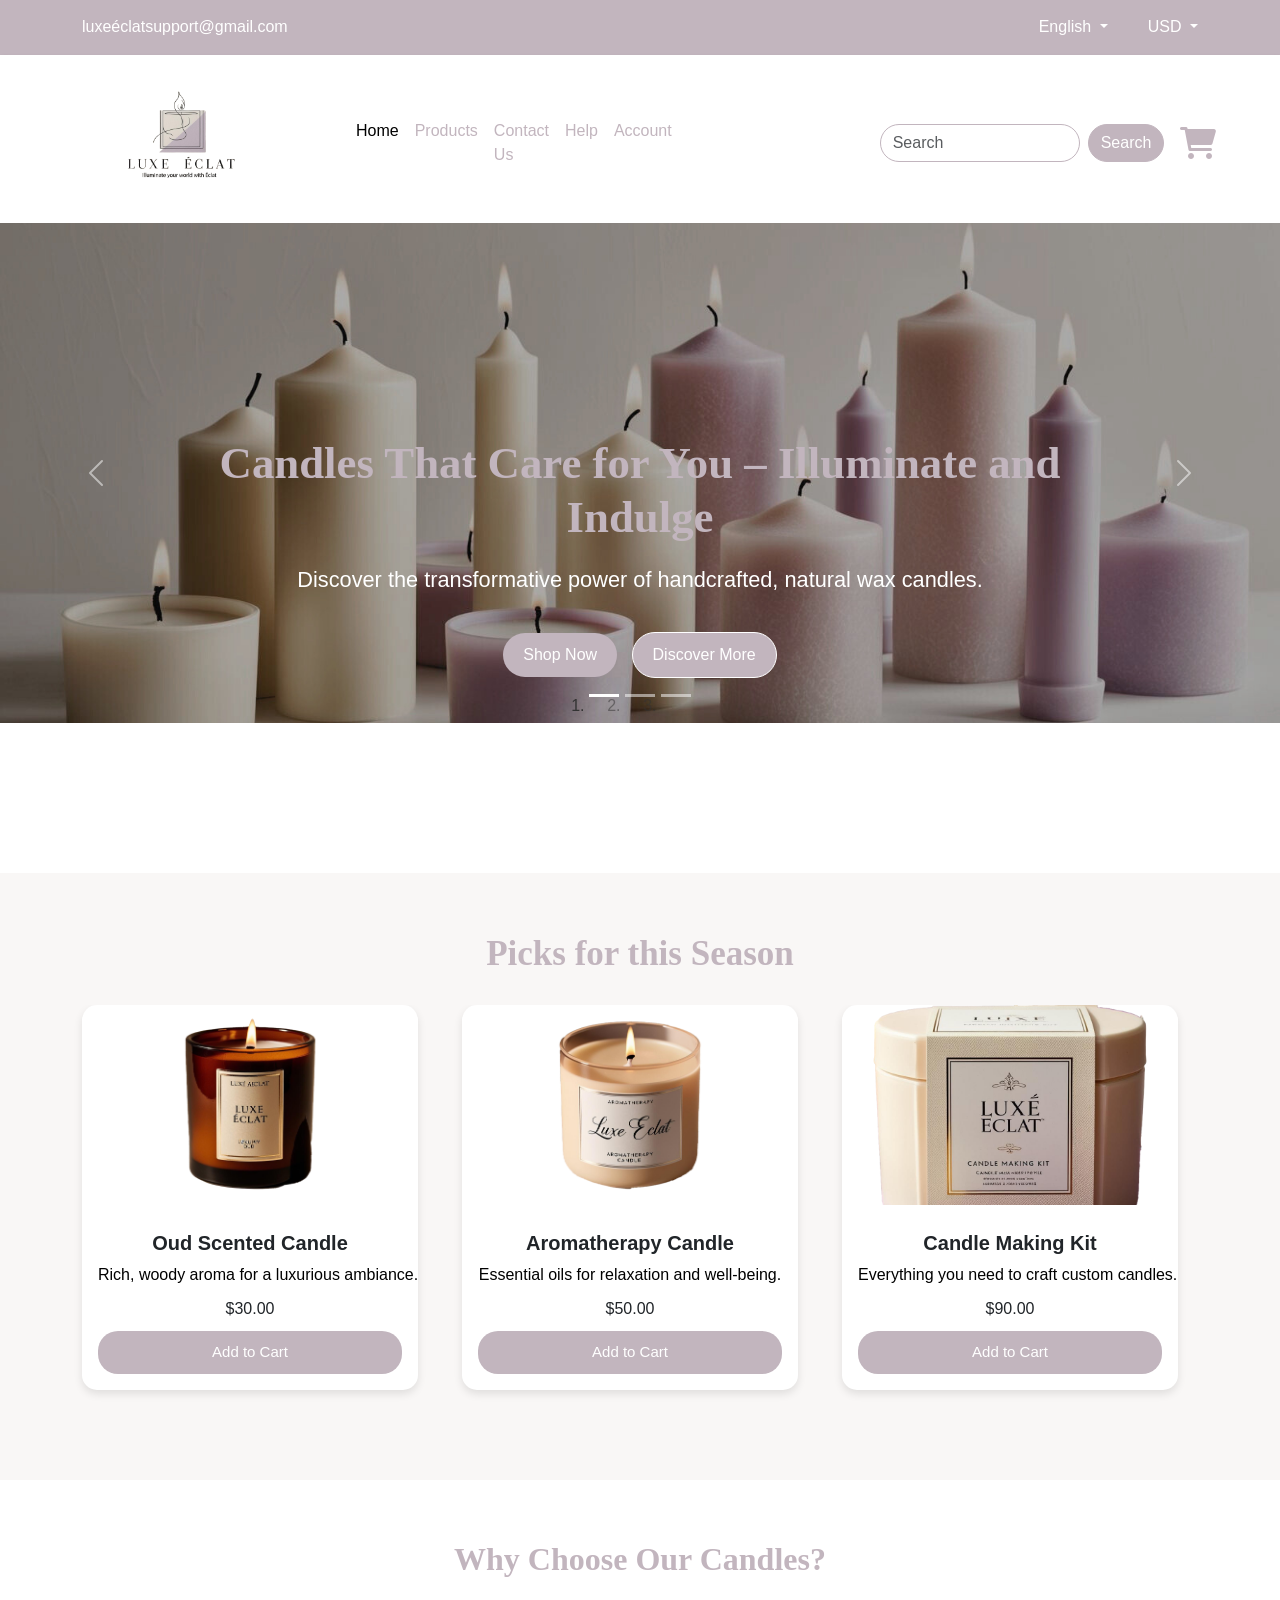
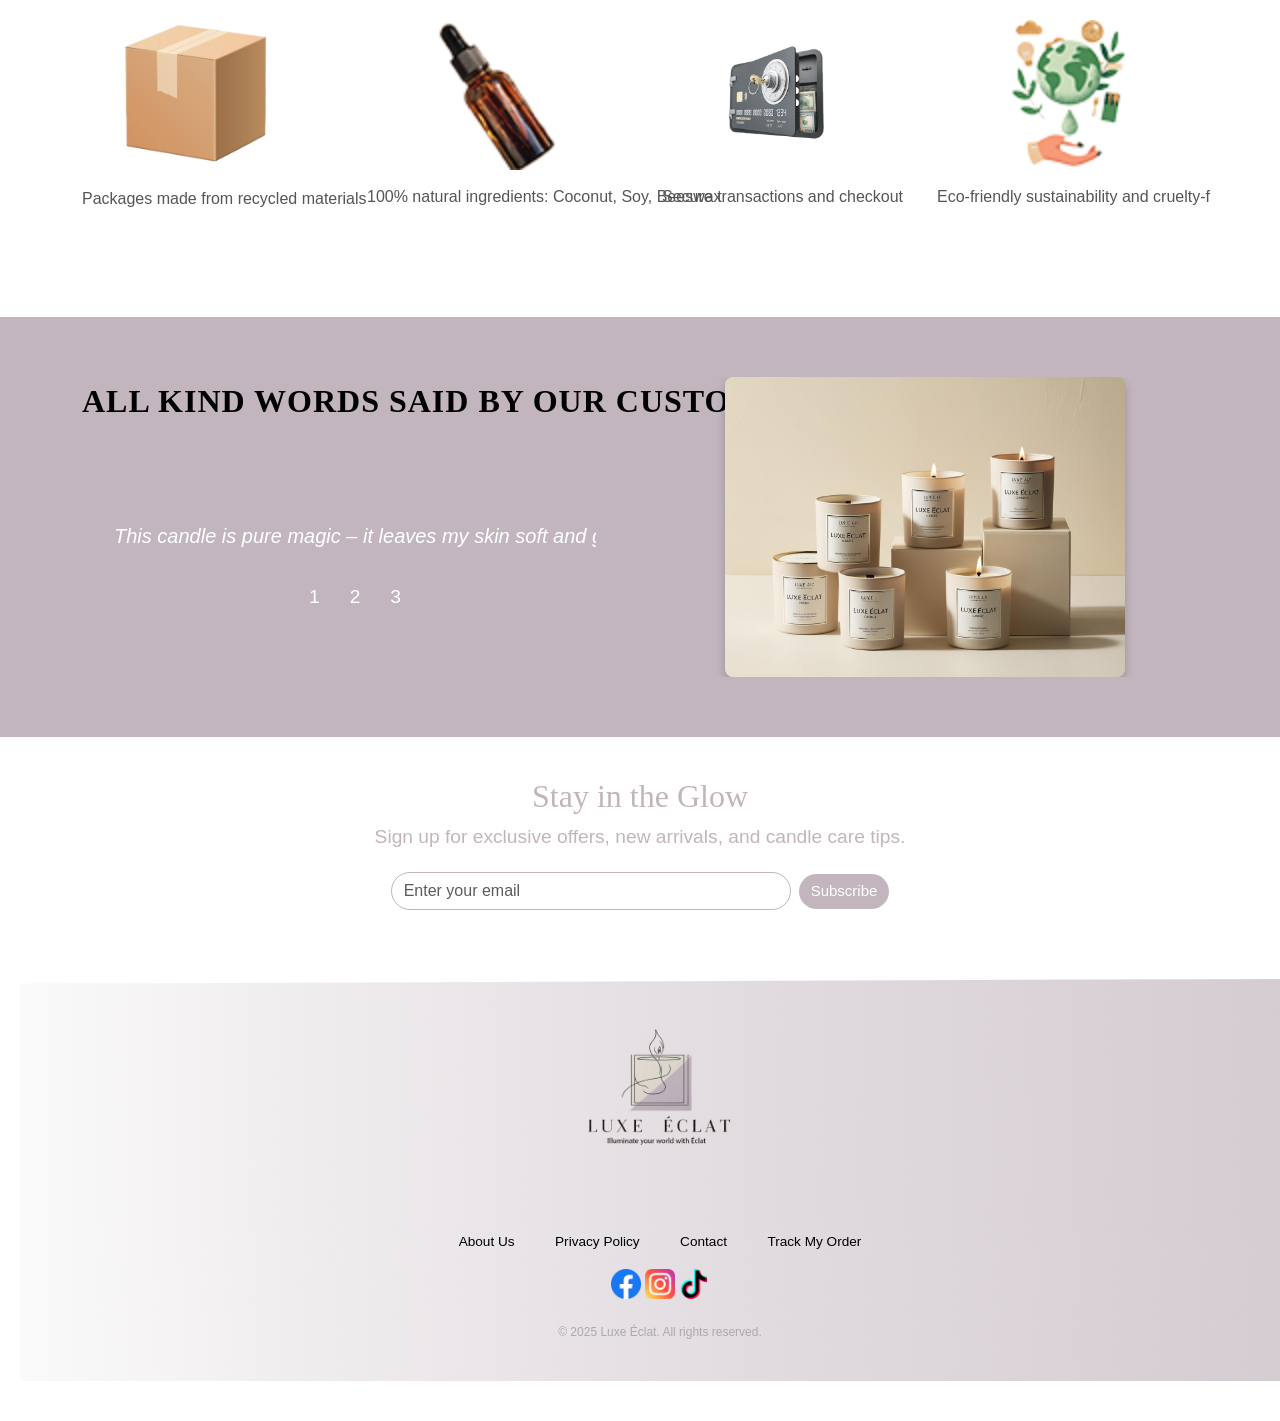
==== code/index.html @ 545f49ca "Initial commit: legacy Luxe Éclat site (HTML/CSS/JS/Bootstrap)" ====
<!DOCTYPE html>
<html lang="en">
<head>
    <meta charset="UTF-8">
    <meta name="viewport" content="width=device-width, initial-scale=1.0">
    <title>Luxe Éclat - Home Page</title>
    
    <!-- Bootstrap CSS -->
    <link href="https://cdn.jsdelivr.net/npm/bootstrap@5.3.0-alpha1/dist/css/bootstrap.min.css" rel="stylesheet">
    
    <!-- Custom CSS -->
    <link href="main.css" rel="stylesheet">
    
    
    <link rel="stylesheet" href="https://cdnjs.cloudflare.com/ajax/libs/font-awesome/6.0.0-beta3/css/all.min.css">

</head>
    
<body>
    <section class="top">
        <div class="container">
            <p class="email">luxeéclatsupport@gmail.com</p>
             <!-- Currency Dropdown -->
        <div class="dropdown d-inline">
            <p class="word dropdown-toggle" id="currencyDropdown" role="button" data-bs-toggle="dropdown" aria-expanded="false">
                USD
            </p>
            <ul class="dropdown-menu" aria-labelledby="currencyDropdown">
                <li><a class="dropdown-item" href="#">USD</a></li>
                <li><a class="dropdown-item" href="#">EUR</a></li>
                <li><a class="dropdown-item" href="#">EGP</a></li>
            </ul>
        </div>
            
                    <!-- Language Dropdown -->
        <div class="dropdown d-inline ms-3">
            <p class="word dropdown-toggle" id="languageDropdown" role="button" data-bs-toggle="dropdown" aria-expanded="false">
                English
            </p>
            <ul class="dropdown-menu" aria-labelledby="languageDropdown">
                <li><a class="dropdown-item" href="#">English</a></li>
                <li><a class="dropdown-item" href="#">Arabic</a></li>
                <li><a class="dropdown-item" href="#">French</a></li>
            </ul>
        </div>
        </div>
    </section>
    
    <!-- Navbar -->
    <nav class="navbar navbar-expand-lg navbar-light">
        <div class="container">
            
   <!--logo-->
            <a class="navbar-brand" href="index.html">
                <img src="../logo%20no%20bg.png">
            </a>
            
            <button class="navbar-toggler" type="button" data-bs-toggle="collapse" data-bs-target="#navbarNav" aria-controls="navbarNav" aria-expanded="false" aria-label="Toggle navigation">
                <span class="navbar-toggler-icon"></span>
            </button>
            
    <!--navigation-->
            <div class="collapse navbar-collapse" id="navbarNav">
                <ul class="navbar-nav ms-auto">
                    <div class="group">
                    <li class="nav-item"><a class="nav-link active" href="index.html">Home</a></li>
                        
                    <li class="nav-item"><a class="nav-link" href="products.html">Products</a></li>
                        
                    <li class="nav-item"><a class="nav-link" href="contactus.html">Contact Us</a></li>
                        
                    <li class="nav-item"><a class="nav-link" href="help.html">Help</a></li>
                        
                    <li class="nav-item"><a class="nav-link" href="account.html">Account</a></li>    
                    
                    </div>
                </ul>
                
                    <!-- Search Bar -->
    <form class="d-flex ms-auto me-3" role="search">
        <input class="form-control me-2" type="search" placeholder="Search" aria-label="Search">
        <button class="btn btn-outline-secondary" type="submit">Search</button>
    </form>
               
                <i class="fas fa-cart-shopping"></i>

            </div> 
        </div>
    </nav>

    <!-- Header Section -->
    <section class="header-section">
         <div id="headerCarousel" class="carousel slide" data-bs-ride="carousel">
            <!-- Carousel Indicators -->
            <ol class="carousel-indicators">
                <li data-bs-target="#headerCarousel" data-bs-slide-to="0" class="active"></li>
                <li data-bs-target="#headerCarousel" data-bs-slide-to="1"></li>
                <li data-bs-target="#headerCarousel" data-bs-slide-to="2"></li>
            </ol>

            <!-- Carousel Items -->
            <div class="carousel-inner">
                <!-- Slide 1 -->
                <div class="carousel-item active">
                    <img src="../header.png" class="d-block w-100" alt="Candle Header Image 1">
                    <div class="carousel-caption d-none d-md-block">
                        <h1>Candles That Care for You – Illuminate and Indulge</h1>
                        <p>Discover the transformative power of handcrafted, natural wax candles.</p>
                        <a href="#" class="btn btn-primary">Shop Now</a>
                        <a href="#" class="btn btn-outline-light">Discover More</a>
                    </div>
                </div>
                
                <!-- Slide 2 -->
                <div class="carousel-item">
                    <img src="../header%202.png" class="d-block w-100" alt="Candle Header Image 2">
                    <div class="carousel-caption d-none d-md-block">
                        <h1>Embrace Serenity – Light Your Path</h1>
                        <p>Transform your space with soothing, natural candles.</p>
                        <a href="#" class="btn btn-primary">Shop Now</a>
                        <a href="#" class="btn btn-outline-light">Discover More</a>
                    </div>
                </div>
                
                <!-- Slide 3 -->
                <div class="carousel-item">
                    <img src="../headerrrrr.jpg" class="d-block w-100" alt="Candle Header Image 3">
                    <div class="carousel-caption d-none d-md-block">
                        <h1>Glow Naturally – Your Light, Your Way</h1>
                        <p>Explore candles crafted with love and care for your well-being.</p>
                        <a href="#" class="btn btn-primary">Shop Now</a>
                        <a href="#" class="btn btn-outline-light">Discover More</a>
                    </div>
                </div>
            </div>

            <!-- Carousel Controls -->
            <button class="carousel-control-prev" type="button" data-bs-target="#headerCarousel" data-bs-slide="prev">
                <span class="carousel-control-prev-icon" aria-hidden="true"></span>
                <span class="visually-hidden">Previous</span>
            </button>
            <button class="carousel-control-next" type="button" data-bs-target="#headerCarousel" data-bs-slide="next">
                <span class="carousel-control-next-icon" aria-hidden="true"></span>
                <span class="visually-hidden">Next</span>
            </button>
        </div>
    </section>

    <!-- Picks for the Season -->
    <section class="picks-section">
        <div class="container">
            <h2>Picks for this Season</h2>
            <div class="row">
                
                <div class="col-md-4">
                    <div class="card">
                        <img src="../OUD%20candle%20no%20bg.png" class="card-img-top" alt="Oud Scented Candle">
                        <div class="card-body">
                            <h5 class="card-title">Oud Scented Candle</h5>
                            <p class="card-text">Rich, woody aroma for a luxurious ambiance.</p>
                            <p>$30.00</p>
                            <button class="btn btn-primary"> Add to Cart</button>
                        </div>
                    </div>
                </div>
                
                <div class="col-md-4">
                    <div class="card">
                        <img src="../Aromatherapy%20candle%20no%20bg.png" class="card-img-top" alt="Aromatherapy Candle">
                        <div class="card-body">
                            <h5 class="card-title">Aromatherapy Candle</h5>
                            <p class="card-text">Essential oils for relaxation and well-being.</p>
                            <p>$50.00</p>
                            <button class="btn btn-primary">Add to Cart</button>
                        </div>
                    </div>
                </div>
                
                <div class="col-md-4">
                    <div class="card">
                        <img src="../Candle%20kit%20no%20bg.png" class="card-img-top" alt="Candle Making Kit">
                        <div class="card-body">
                            <h5 class="card-title">Candle Making Kit</h5>
                            <p class="card-text">Everything you need to craft custom candles.</p>
                            <p>$90.00</p>
                            <button class="btn btn-primary">Add to Cart</button>
                        </div>
                    </div>
                </div>
            </div>
        </div>
    </section>

    <!-- Why Choose Our Candles -->
    <section class="why-choose">
        <div class="container">
            <h2>Why Choose Our Candles?</h2>
            <div class="row">
                <div class="col-md-3 icon-box">
                    <img src="../box%20no%20bg.png" alt="Recycled Packaging">
                    <p>Packages made from recycled materials</p>
                </div>
                <div class="col-md-3 icon-box">
                    <img src="../oil%202.png" alt="Natural Ingredients">
                    <p>100% natural ingredients: Coconut, Soy, Beeswax</p>
                </div>
                <div class="col-md-3 icon-box">
                    <img src="../secure%20payment.png" alt="Secure Payment">
                    <p>Secure transactions and checkout</p>
                </div>
                <div class="col-md-3 icon-box">
                    <img src="../sustainability%202%20no%20bg.png" alt="Eco-Friendly">
                    <p>Eco-friendly sustainability and cruelty-free</p>
                </div>
            </div>
        </div>
    </section>

    <!-- Testimonials -->
   <section class="testimonials">
    <div class="container">
        <div class="row align-items-center">
            <!-- Left Side -->
            <div class="col-md-6 testimonial-content">
                <h2>All kind words said by our customers</h2>
                <blockquote class="blockquote">
                </blockquote>
                <section class="testimonials">
    <div class="container">
        <div id="testimonialCarousel" class="carousel slide" data-bs-ride="carousel">
            <!-- Carousel Items -->
            <div class="carousel-inner">
                
                <!-- Testimonial 1 -->
                <div class="carousel-item active">
                    <div class="row align-items-center">
                        <div class="col-md-6 testimonial-content">
                            <blockquote class="blockquote">
                                <p>This candle is pure magic – it leaves my skin soft and glowing!</p>
                            </blockquote>
                        </div>
                        <div class="col-md-6 testimonial-photo">
                            <div class="photo"></div>
                        </div>
                    </div>
                </div>
                
                <!-- Testimonial 2 -->
                <div class="carousel-item">
                    <div class="row align-items-center">
                        <div class="col-md-6 testimonial-content">
                            <blockquote class="blockquote">
                                <p>The scent is incredible – a must-have for every cozy night!</p>
                            </blockquote>
                        </div>
                        <div class="col-md-6 testimonial-photo">
                            <div class="photo"></div>
                        </div>
                    </div>
                </div>
                
                <!-- Testimonial 3 -->
                <div class="carousel-item">
                    <div class="row align-items-center">
                        <div class="col-md-6 testimonial-content">
                            
                            <blockquote class="blockquote">
                                <p>I love how eco-friendly and beautifully crafted these candles are!</p>
                            </blockquote>
                        </div>
                        <div class="col-md-6 testimonial-photo">
                            <div class="photo"></div>
                        </div>
                    </div>
                </div>
            </div>

            <!-- Carousel Navigation -->
           <div class="testimonial-nav text-center mt-3">
                <button type="button" data-bs-target="#testimonialCarousel" data-bs-slide-to="0" class="carousel-button" aria-current="true" aria-label="Slide 1">1</button>
                <button type="button" data-bs-target="#testimonialCarousel" data-bs-slide-to="1" class="carousel-button" aria-label="Slide 2">2</button>
                <button type="button" data-bs-target="#testimonialCarousel" data-bs-slide-to="2" class="carousel-button" aria-label="Slide 3">3</button>
            </div>

        </div>
    </div>
</section>

            </div>

            <!-- Right Side -->
            <div class="col-md-6">
                <div class="testimonial-photo">
                <img src="../Luxe%20%C3%89clat%20candles%20with%20light%20background.jpg">
                </div>
            </div>
        </div>
    </div>
</section>


    <!-- Footer -->
      <div class="subscribe">    
        <div class="container">
            <i class="glyphicon glyphicon-envelope" style="font-size: 20px; color: white;"></i>
            <h2>Stay in the Glow</h2>
            <p>Sign up for exclusive offers, new arrivals, and candle care tips.</p>
            <form class="d-flex justify-content-center">
                <input type="email" class="form-control w-50" placeholder="Enter your email">
                <button type="submit" class="btn btn-primary ms-2">Subscribe</button>
            </form>
            </div>
            
          <br>
          <br>
          
            <footer class="footer">
              <div class="container text-center">
                <img src="../logo%20no%20bg.png" class="footer-logo">
              <ul class="list-inline mt-3">
                <li class="list-inline-item"><a href="#">About Us</a></li>
                <li class="list-inline-item"><a href="#">Privacy Policy</a></li>
                <li class="list-inline-item"><a href="#">Contact</a></li>
                <li class="list-inline-item"><a href="#">Track My Order</a></li>
            </ul>
                  <i class="icons" style="width: 5px; height: 5px;">
                      <img src="../facebook.png" style="width: 30px; height: 30px;">
                      <img src="../instagram.png" style="width: 30px; height: 30px;">
                      <img src="../tik-tok.png" style="width: 30px; height: 30px;">
                  </i>
                  
                 <p class="mt-4">&copy; 2025 Luxe Éclat. All rights reserved.</p>          
        </div> 
    </footer>
</div>
    

    <!-- Bootstrap JS -->
    <script src="https://cdn.jsdelivr.net/npm/bootstrap@5.3.0-alpha1/dist/js/bootstrap.bundle.min.js"></script>
</body>
</html>
---- code/main.css ----
body {
    font-family: 'Poppins', sans-serif;
    margin: 0;
    padding: 0;
    background-color: white;
    color: #333;
    overflow-x: hidden;
    box-sizing: border-box;
    width: 100%;
    height: 100%
}

* {
    margin: 0;
    padding: 0;
    box-sizing: border-box;
}

body, html {
    margin: 0;
    padding: 0;
}

.top{
    background-color: #c2b5be;
    display: flex; 
}

.email{
    color: white;
    float: left;
    margin-top: 15px;
}

.word{
    color: white;
    float: right;
    margin-left: 40px;
    margin-top: 15px;
}

/* Navbar */
.navbar {
    display: flex;
    background-color: white;
    box-shadow: 0 2px 4px rgba(0, 0, 0, 0.1);
    padding: 0.5rem 1rem;
    justify-content: space-between;
    align-items: center;
    margin: 0; /* Remove any margin */
    margin-bottom: 0;
    padding-bottom: 0;
}

.group {
    display: flex;
    margin-right: 200px;
    margin-left: 50px;
    justify-content: space-between;
}

.navbar-brand img {
    height: 150px;
    max-height: 100%;
}

.nav-link {
    color: #c2b5be;
    font-weight: 500;
    justify-content: center;
    padding: 5px 10px;
}

.nav-link:hover {
    color: #c2b5be;
    text-decoration: underline;
}

.nav-link.active {
    color: #c2b5be;
}

form.d-flex {
    align-items: center;
}

form.d-flex .form-control {
    border-radius: 20px;
    border: 1px solid #c2b5be;
    padding: 6px 12px;
    width: 200px;
    transition: all 0.3s ease-in-out;
}

form.d-flex .form-control:focus {
    border-color: #c2b5be;
    box-shadow: 0px 0px 5px rgba(74, 63, 191, 0.5);
}

form.d-flex .btn {
    border-radius: 20px;
    color: white;
    border-color: #c2b5be;
    background-color: #c2b5be;
    padding: 6px 12px;
}

form.d-flex .btn:hover {
    background-color: white;
    color: #c2b5be;
}

/* Style for the cart icon */
.fas.fa-cart-shopping {
    font-size: 2rem; 
    color: #c2b5be;  
    cursor: pointer; 
    transition: color 0.3s ease; /* Add transition effect on hover */
}

.fas.fa-cart-shopping:hover {
    color: black; 
}

/* Header Section */
.header-section {
    text-align: center;
    padding: 150px 0;
    background-size: cover;
    background-position: center;
    width: 100vw;
    margin-top: 0; 
    padding-top: 0;
}

.carousel-item img {
    display: block;
    width: 100%; 
    height: 500px; 
    object-fit: cover;
    margin: 0;
}

.header-section h1 {
    font-size: 3.5vw;
    margin-bottom: 20px;
    font-weight: 600;
    color: #c2b5be;
    padding-left: 20px;
    padding-right: 20px;
}

.header-section p {
    font-size: 1.7vw;
    margin-bottom: 30px;
    margin-left: 40px;
    margin-right: 40px;
    line-height: 1.5;
    color: white;
    padding-left: 20px;
    padding-right: 20px;
}

.header-section .btn {
    margin: 5px;
    padding: 10px 20px;
    font-size: 1rem;
    border-radius: 30px;
    background-color: #c2b5be;
    padding-left: 20px;
    padding-right: 20px;
}

.btn-primary {
    background-color: #c2b5be;
    border: 1.5px solid #fff;
}

.btn-primary:hover {
    background-color: #c2b5be;
}

.btn-outline-light {
    border: 1.5px solid #fff;
    color: #fff;
}

.btn-outline-light:hover {
    background-color: #fff;
    color: #6c63ff;
}

/* Picks for the Season */
.picks-section {
    padding: 60px 20px;
    text-align: center;
    background-color: #f9f7f6;
}

.picks-section h2 {
    font-size: 35px;
    margin-bottom: 30px;
    font-weight: 600;
    color: #c2b5be;
    font-family: fantasy;
}

.card {
    border: none;
    box-shadow: 0 4px 8px rgba(0, 0, 0, 0.1);
    border-radius: 15px;
    margin-bottom: 30px;
    display: flex;
    flex-direction: column;  
    height: 100%;
    justify-content: space-between;
}

.card img {
    border-top-left-radius: 15px;
    border-top-right-radius: 15px;
    object-fit: cover; 
    height: 200px;
}

.card-body {
    display: flex;
    flex-direction: column;
    justify-content: space-between;
    height: 100%;
}

.card-title {
    font-weight: 600;
    margin-top: 10px;
}

.card-text {
    color: black;
    font-size: 0.9rem;
}

.card p {
    font-size: 1rem;
    margin-bottom: 10px;
}

.card button {
    margin-top: auto; 
}

.card button:hover{
    background-color: white;
    color: #c2b5be;
    border-color: #c2b5be;
}

/* Why Choose Us */
.why-choose {
    background-color: white;
    padding: 60px 20px;
    text-align: center;
}

.why-choose h2 {
    font-size: 2rem;
    margin-bottom: 40px;
    font-weight: 600;
    color: #c2b5be;
    font-family: fantasy;
}

.icon-box {
    margin-bottom: 30px;
    align-items: center;
}

.icon-box img {
    width: 200px;
    margin-bottom: 15px;
}

.icon-box p {
    font-size: 1rem;
    color: #555;
    font-weight: 500;
}

.testimonials {
    padding: 60px 20px;
    background-color: #c2b5be; 
    text-align: center;
}

.testimonial-content {
    text-align: left;
    color: #ffffff; 
}

.testimonials h2 {
    font-size: 2rem; 
    font-weight: bold;
    margin-bottom: 20px;
    font-family: fantasy;
    text-transform: uppercase;
    letter-spacing: 1px;
    color: black;
}

blockquote {
    font-size: 1.2rem;
    font-style: italic;
    color: white;
    max-width: 400px;
    margin: 20px auto;
    position: relative;
}

.testimonial-nav button {
    background: none;
    border: none;
    font-size: 1.2rem;
    color: white;
    margin: 0 10px;
    cursor: pointer;
    transition: color 0.3s ease-in-out;
}

.testimonial-nav .active {
    font-weight: bold;
    color: black;
    background-color: white; 
    border-radius: 50%; 
    padding: 5px;
}

.testimonial-nav button:hover {
    color: black;
}


.testimonial-nav {
    margin-top: 20px;
    display: flex;
    justify-content: center;
    gap: 10px;
}

.testimonial-nav span {
    font-size: 1rem;
    color: white;
    cursor: pointer;
    padding: 5px 10px;
    border: 1px solid transparent;
    border-radius: 50%;
    transition: all 0.3s ease-in-out;
}

.testimonial-nav span.active,
.testimonial-nav span:hover {
    background-color: white;
    color: #c2b5be;
    border-color: #c2b5be;
}

/* Photo Styling */
.testimonial-photo img {
    width: 100%; 
    max-width: 400px; 
    margin: 0 auto; 
    display: block; 
    border-radius: 8px; 
    box-shadow: 0 4px 10px rgba(0, 0, 0, 0.2); 
}

.subscribe {
    background-color: white;
    background-size: cover;
    color: #c2b5be;
    padding: 40px 20px;
    text-align: center;
}

.subscribe h2{
        font-family: fantasy;
}

.subscribe p {
    font-size: 1.2rem;
    margin-bottom: 20px;
    font-weight: 500;
}

.subscribe form {
    margin-bottom: 20px;
}

.subscribe input {
    padding: 10px;
    border-radius: 20px;
    border: 1px solid #ccc;
    width: 70%;
    max-width: 400px;
}

.subscribe button {
    padding: 10px 20px;
    border-radius: 20px;
    background-color: white;
    color: #c2b5be;
    border: none;
}

/*Products*/
h1{
    font-family: fantasy;
    color: #c2b5be;
}

.card {
    border: none;
    box-shadow: 0 4px 8px rgba(0, 0, 0, 0.1);
    border-radius: 15px;
    margin-bottom: 30px;
    display: flex;
    flex-direction: column;  
    height: 100%;
    justify-content: space-between;
}

.card img {
    border-top-left-radius: 15px;
    border-top-right-radius: 15px;
    object-fit: cover; 
    height: 200px;
}

.card-body {
    display: flex;
    flex-direction: column;
    justify-content: space-between;
    height: 100%;
}

.card-title {
    font-weight: 600;
    margin-top: 10px;
}

.card-text {
    color: black;
    font-size: 0.9rem;
}

.card p {
    font-size: 1rem;
    margin-bottom: 10px;
}

.card button {
    margin-top: auto; 
}

.card button{
    color: white;
    background-color: #c2b5be; 
}
.card button:hover {
    background-color: white;
    color: #c2b5be;
    border-color: #c2b5be;
}

.row {
    display: flex;
    justify-content: center; 
    align-items: center;     
    overflow-x: auto;
    white-space: nowrap;
}

.col-4 {
    flex: 0 0 auto;
    width: 400px;
    margin: 10px; 
}

/* Styling for Pagination */
.pagination .page-item.active .page-link {
    background-color: #c2b5be;
    border-color: #c2b5be;
    color: white;
}

.pagination .page-item .page-link {
    color: #c2b5be;
    border-color: #c2b5be;
}

.pagination .page-item.disabled .page-link {
    color: #ccc;
    border-color: #ccc;
}

.pagination .page-link {
    cursor: pointer;
}

.pagination .page-link:hover {
    background-color: #e0c7d4;
}

/* To hide product sections initially except the first one */
#page2, #page3 {
    display: none;
}

/* Style for the individual product cards */
.card {
    margin-right: 20px; 
}

/* Contact Us Section */
.contact-us {
    background-color: white; 
    color: #333; 
}

.contact-us li{ 
    margin-bottom: 30px;
}

.contact-us h1,
.contact-us h3 {
    color: #c2b5be; 
    font-family: fantasy;
}

.contact-us p {
    font-size: 1rem;
    color: black;
}

.contact-us .form-control {
    border-radius: 0; 
    box-shadow: none; 
    border-color: #ced4da; 
}

.contact-us .btn-primary {
    border-radius: 20px; 
    background-color: #c2b5be; 
    color: white; 
    border: none; 
}

.contact-us .btn-primary:hover {
    background-color: white; 
    border: 1px solid #c2b5be; 
    color: #c2b5be; 
}


/*help*/
/* Change the color of the question box when clicked */
.accordion-button:focus {
    background-color: #e2d9d9;  
    border-color: #c2b5be;      
}

.accordion-button:not(.collapsed) {
    background-color: #e2d9d9;  
    color: #000;                
}

.accordion-button {
    font-weight: bold;
    color: #000; 
}

h1 {
    color: #c2b5be;
        font-family: fantasy;

}

.section {
    margin-bottom: 30px;
}

h3 {
    color: #c2b5be;
        font-family: fantasy;

}

ul {
    list-style-type: none;
    padding-left: 0;
}

ul li {
    margin: 10px 0;
}

.accordion-item {
    margin-bottom: 15px;
}


.live-chat .btn-primary{
    border-radius: 20px !important;
    background-color: #c2b5be !important;
    color: white !important;
    border: none !important;
    font-size: 15px !important; 
    padding: 12px 30px !important; 
    box-shadow: 0px 4px 8px rgba(0, 0, 0, 0.2) !important; 
    transition: transform 0.2s ease-in-out !important; 
}

.live-chat .btn-primary:hover {
    background-color: white !important; 
    transform: scale(1.05) !important;
    color: #c2b5be !important;
}

/*account*/
.text-bg-light {
    background-color: white !important;
}

h2 {
    color: #c2b5be;
    font-family: fantasy;
}

a{
    color: #c2b5be;
}

.btn-primary {
    border-radius: 20px; 
    background-color: #c2b5be; 
    color: white; 
    border: none; 
    padding: 10px 20px; 
    font-size: 15px; 
}

.btn-primary:hover {
    background-color: white;
    color: #c2b5be; 
    transform: scale(1.05); 
}

/*footer*/
.footer {
    background-image: url(../gradient.png);
    background-color: white;
    padding: 20px 10px;
    text-align: center;
    width: 100vw; 
    position: relative;
    left: 0;
    margin: 0; 
}

.footer-logo {
    height: 200px;
    justify-content: center;
    margin-bottom: 15px;
}

.footer .list-inline-item {
    margin: 0 10px;
}

.footer a {
    color: black;
    text-decoration: none;
    margin: 0 8px;
    font-size: 0.85rem;
}

.footer a:hover {
    color: #c2b5be;
    text-decoration: underline #c2b5be;
}

.footer p {
    font-size: 0.75rem;
    margin-top: 10px;
    color: #aaa;
}
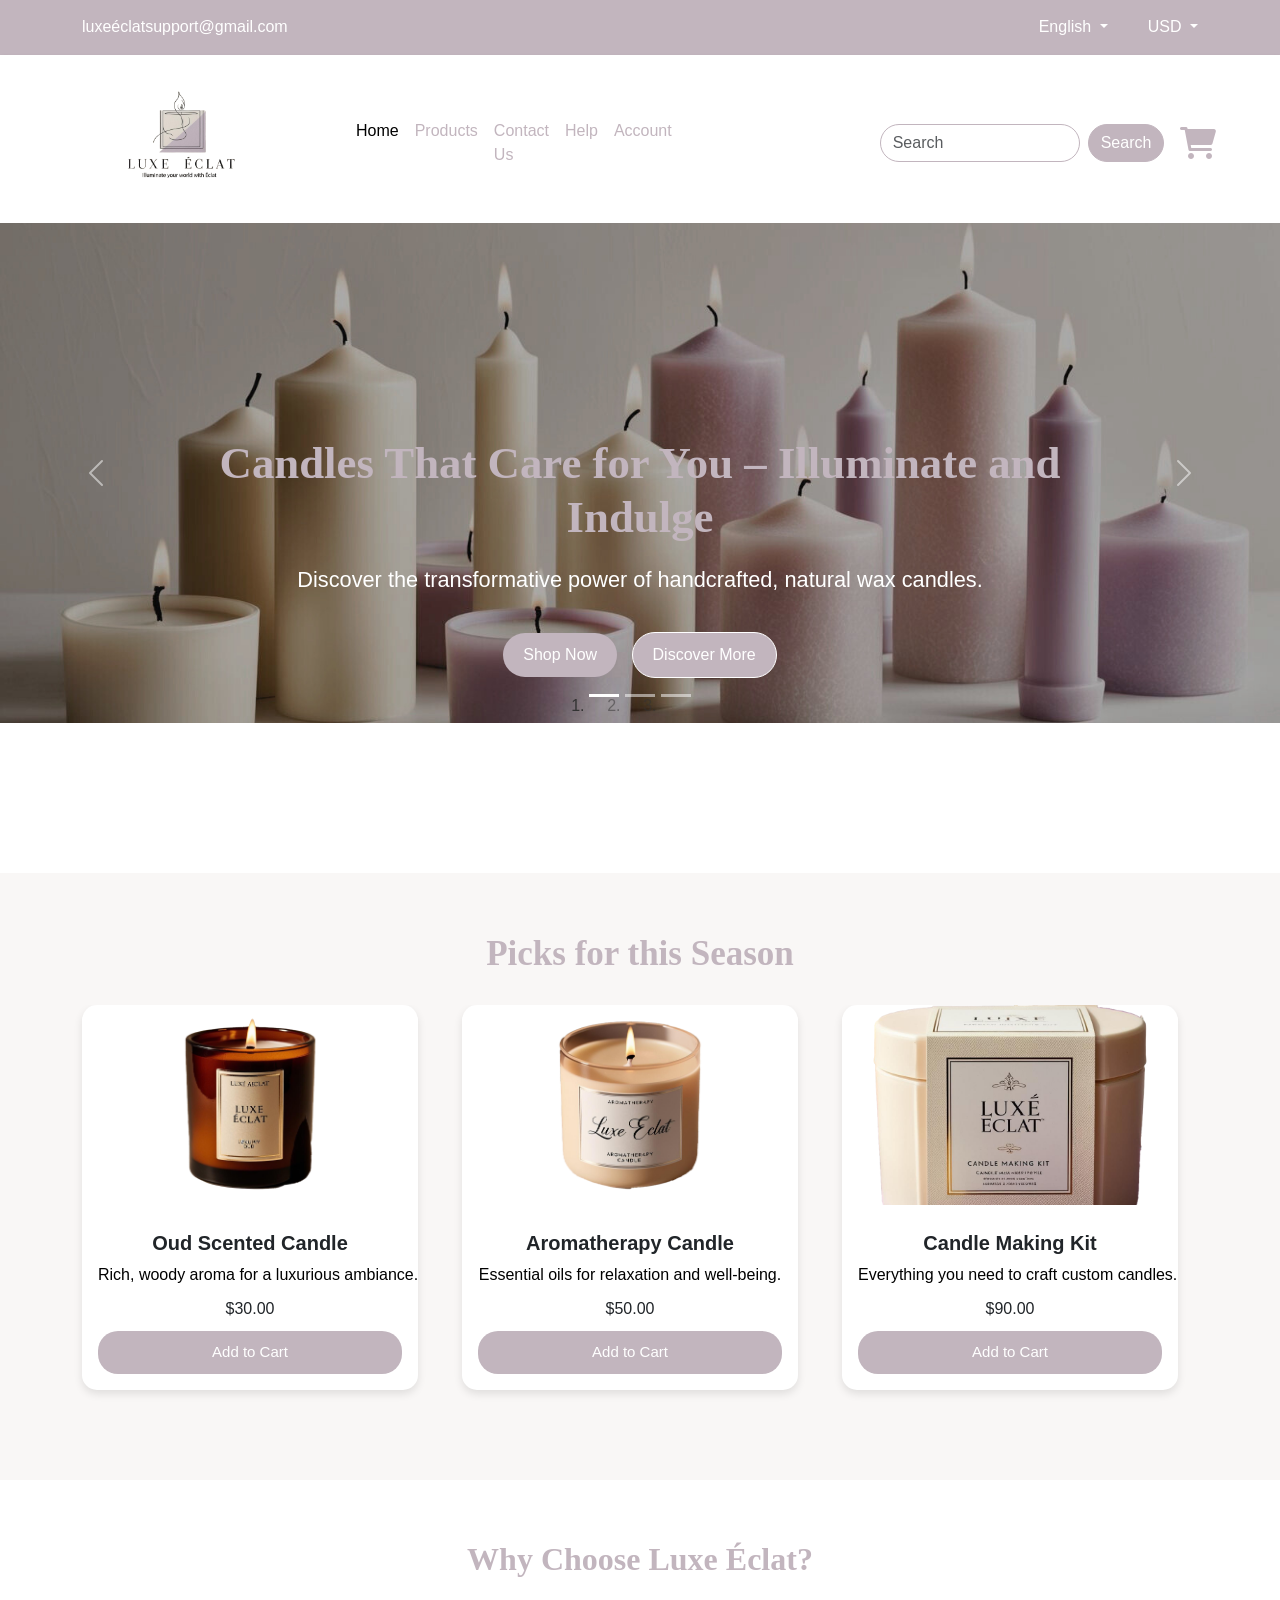
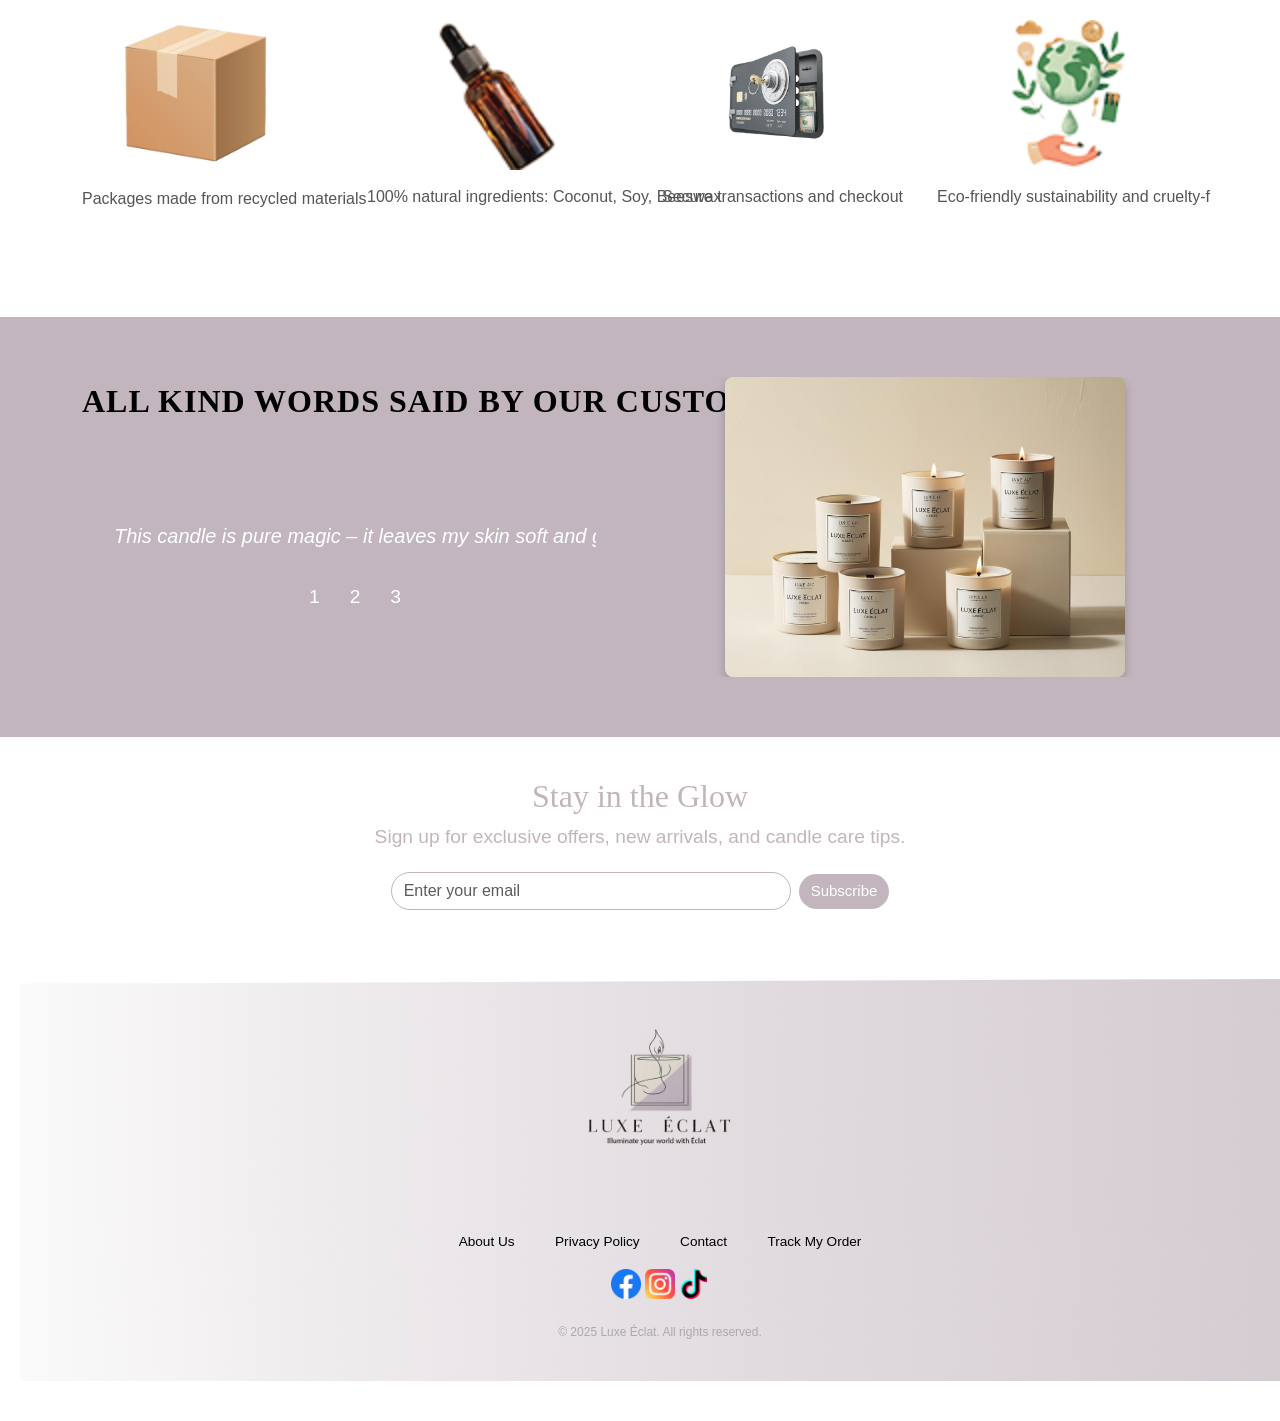
==== commit 228ac553: "Update index.html" ====
--- a/code/index.html
+++ b/code/index.html
@@ -1,96 +1,100 @@
 <!DOCTYPE html>
 <html lang="en">
+
 <head>
     <meta charset="UTF-8">
     <meta name="viewport" content="width=device-width, initial-scale=1.0">
     <title>Luxe Éclat - Home Page</title>
-    
+
     <!-- Bootstrap CSS -->
     <link href="https://cdn.jsdelivr.net/npm/bootstrap@5.3.0-alpha1/dist/css/bootstrap.min.css" rel="stylesheet">
-    
+
     <!-- Custom CSS -->
     <link href="main.css" rel="stylesheet">
-    
-    
+
+
     <link rel="stylesheet" href="https://cdnjs.cloudflare.com/ajax/libs/font-awesome/6.0.0-beta3/css/all.min.css">
 
 </head>
-    
+
 <body>
     <section class="top">
         <div class="container">
             <p class="email">luxeéclatsupport@gmail.com</p>
-             <!-- Currency Dropdown -->
-        <div class="dropdown d-inline">
-            <p class="word dropdown-toggle" id="currencyDropdown" role="button" data-bs-toggle="dropdown" aria-expanded="false">
-                USD
-            </p>
-            <ul class="dropdown-menu" aria-labelledby="currencyDropdown">
-                <li><a class="dropdown-item" href="#">USD</a></li>
-                <li><a class="dropdown-item" href="#">EUR</a></li>
-                <li><a class="dropdown-item" href="#">EGP</a></li>
-            </ul>
-        </div>
-            
-                    <!-- Language Dropdown -->
-        <div class="dropdown d-inline ms-3">
-            <p class="word dropdown-toggle" id="languageDropdown" role="button" data-bs-toggle="dropdown" aria-expanded="false">
-                English
-            </p>
-            <ul class="dropdown-menu" aria-labelledby="languageDropdown">
-                <li><a class="dropdown-item" href="#">English</a></li>
-                <li><a class="dropdown-item" href="#">Arabic</a></li>
-                <li><a class="dropdown-item" href="#">French</a></li>
-            </ul>
-        </div>
-        </div>
-    </section>
-    
+            <!-- Currency Dropdown -->
+            <div class="dropdown d-inline">
+                <p class="word dropdown-toggle" id="currencyDropdown" role="button" data-bs-toggle="dropdown"
+                    aria-expanded="false">
+                    USD
+                </p>
+                <ul class="dropdown-menu" aria-labelledby="currencyDropdown">
+                    <li><a class="dropdown-item" href="#">USD</a></li>
+                    <li><a class="dropdown-item" href="#">EUR</a></li>
+                    <li><a class="dropdown-item" href="#">EGP</a></li>
+                </ul>
+            </div>
+
+            <!-- Language Dropdown -->
+            <div class="dropdown d-inline ms-3">
+                <p class="word dropdown-toggle" id="languageDropdown" role="button" data-bs-toggle="dropdown"
+                    aria-expanded="false">
+                    English
+                </p>
+                <ul class="dropdown-menu" aria-labelledby="languageDropdown">
+                    <li><a class="dropdown-item" href="#">English</a></li>
+                    <li><a class="dropdown-item" href="#">Arabic</a></li>
+                    <li><a class="dropdown-item" href="#">French</a></li>
+                </ul>
+            </div>
+        </div>
+    </section>
+
     <!-- Navbar -->
     <nav class="navbar navbar-expand-lg navbar-light">
         <div class="container">
-            
-   <!--logo-->
+
+            <!--logo-->
             <a class="navbar-brand" href="index.html">
                 <img src="../logo%20no%20bg.png">
             </a>
-            
-            <button class="navbar-toggler" type="button" data-bs-toggle="collapse" data-bs-target="#navbarNav" aria-controls="navbarNav" aria-expanded="false" aria-label="Toggle navigation">
+
+            <button class="navbar-toggler" type="button" data-bs-toggle="collapse" data-bs-target="#navbarNav"
+                aria-controls="navbarNav" aria-expanded="false" aria-label="Toggle navigation">
                 <span class="navbar-toggler-icon"></span>
             </button>
-            
-    <!--navigation-->
+
+            <!--navigation-->
             <div class="collapse navbar-collapse" id="navbarNav">
                 <ul class="navbar-nav ms-auto">
                     <div class="group">
-                    <li class="nav-item"><a class="nav-link active" href="index.html">Home</a></li>
-                        
-                    <li class="nav-item"><a class="nav-link" href="products.html">Products</a></li>
-                        
-                    <li class="nav-item"><a class="nav-link" href="contactus.html">Contact Us</a></li>
-                        
-                    <li class="nav-item"><a class="nav-link" href="help.html">Help</a></li>
-                        
-                    <li class="nav-item"><a class="nav-link" href="account.html">Account</a></li>    
-                    
+                        <li class="nav-item"><a class="nav-link active" href="index.html">Home</a></li>
+
+                        <li class="nav-item"><a class="nav-link" href="products.html">Products</a></li>
+
+                        <li class="nav-item"><a class="nav-link" href="contactus.html">Contact Us</a></li>
+
+                        <li class="nav-item"><a class="nav-link" href="help.html">Help</a></li>
+
+                        <li class="nav-item"><a class="nav-link" href="account.html">Account</a></li>
+
                     </div>
                 </ul>
-                
-                    <!-- Search Bar -->
-    <form class="d-flex ms-auto me-3" role="search">
-        <input class="form-control me-2" type="search" placeholder="Search" aria-label="Search">
-        <button class="btn btn-outline-secondary" type="submit">Search</button>
-    </form>
-               
+
+                <!-- Search Bar -->
+                <form class="d-flex ms-auto me-3" role="search">
+                    <input class="form-control me-2" type="search" placeholder="Search" aria-label="Search">
+                    <button class="btn btn-outline-secondary" type="submit">Search</button>
+                </form>
+
                 <i class="fas fa-cart-shopping"></i>
 
-            </div> 
+            </div>
         </div>
     </nav>
 
     <!-- Header Section -->
     <section class="header-section">
-         <div id="headerCarousel" class="carousel slide" data-bs-ride="carousel">
+        <div id="headerCarousel" class="carousel slide" data-bs-ride="carousel">
             <!-- Carousel Indicators -->
             <ol class="carousel-indicators">
                 <li data-bs-target="#headerCarousel" data-bs-slide-to="0" class="active"></li>
@@ -110,7 +114,7 @@
                         <a href="#" class="btn btn-outline-light">Discover More</a>
                     </div>
                 </div>
-                
+
                 <!-- Slide 2 -->
                 <div class="carousel-item">
                     <img src="../header%202.png" class="d-block w-100" alt="Candle Header Image 2">
@@ -121,7 +125,7 @@
                         <a href="#" class="btn btn-outline-light">Discover More</a>
                     </div>
                 </div>
-                
+
                 <!-- Slide 3 -->
                 <div class="carousel-item">
                     <img src="../headerrrrr.jpg" class="d-block w-100" alt="Candle Header Image 3">
@@ -151,7 +155,7 @@
         <div class="container">
             <h2>Picks for this Season</h2>
             <div class="row">
-                
+
                 <div class="col-md-4">
                     <div class="card">
                         <img src="../OUD%20candle%20no%20bg.png" class="card-img-top" alt="Oud Scented Candle">
@@ -163,10 +167,11 @@
                         </div>
                     </div>
                 </div>
-                
+
                 <div class="col-md-4">
                     <div class="card">
-                        <img src="../Aromatherapy%20candle%20no%20bg.png" class="card-img-top" alt="Aromatherapy Candle">
+                        <img src="../Aromatherapy%20candle%20no%20bg.png" class="card-img-top"
+                            alt="Aromatherapy Candle">
                         <div class="card-body">
                             <h5 class="card-title">Aromatherapy Candle</h5>
                             <p class="card-text">Essential oils for relaxation and well-being.</p>
@@ -175,7 +180,7 @@
                         </div>
                     </div>
                 </div>
-                
+
                 <div class="col-md-4">
                     <div class="card">
                         <img src="../Candle%20kit%20no%20bg.png" class="card-img-top" alt="Candle Making Kit">
@@ -194,7 +199,7 @@
     <!-- Why Choose Our Candles -->
     <section class="why-choose">
         <div class="container">
-            <h2>Why Choose Our Candles?</h2>
+            <h2>Why Choose Luxe Éclat?</h2>
             <div class="row">
                 <div class="col-md-3 icon-box">
                     <img src="../box%20no%20bg.png" alt="Recycled Packaging">
@@ -217,90 +222,95 @@
     </section>
 
     <!-- Testimonials -->
-   <section class="testimonials">
-    <div class="container">
-        <div class="row align-items-center">
-            <!-- Left Side -->
-            <div class="col-md-6 testimonial-content">
-                <h2>All kind words said by our customers</h2>
-                <blockquote class="blockquote">
-                </blockquote>
-                <section class="testimonials">
-    <div class="container">
-        <div id="testimonialCarousel" class="carousel slide" data-bs-ride="carousel">
-            <!-- Carousel Items -->
-            <div class="carousel-inner">
-                
-                <!-- Testimonial 1 -->
-                <div class="carousel-item active">
-                    <div class="row align-items-center">
-                        <div class="col-md-6 testimonial-content">
-                            <blockquote class="blockquote">
-                                <p>This candle is pure magic – it leaves my skin soft and glowing!</p>
-                            </blockquote>
+    <section class="testimonials">
+        <div class="container">
+            <div class="row align-items-center">
+                <!-- Left Side -->
+                <div class="col-md-6 testimonial-content">
+                    <h2>All kind words said by our customers</h2>
+                    <blockquote class="blockquote">
+                    </blockquote>
+                    <section class="testimonials">
+                        <div class="container">
+                            <div id="testimonialCarousel" class="carousel slide" data-bs-ride="carousel">
+                                <!-- Carousel Items -->
+                                <div class="carousel-inner">
+
+                                    <!-- Testimonial 1 -->
+                                    <div class="carousel-item active">
+                                        <div class="row align-items-center">
+                                            <div class="col-md-6 testimonial-content">
+                                                <blockquote class="blockquote">
+                                                    <p>This candle is pure magic – it leaves my skin soft and glowing!
+                                                    </p>
+                                                </blockquote>
+                                            </div>
+                                            <div class="col-md-6 testimonial-photo">
+                                                <div class="photo"></div>
+                                            </div>
+                                        </div>
+                                    </div>
+
+                                    <!-- Testimonial 2 -->
+                                    <div class="carousel-item">
+                                        <div class="row align-items-center">
+                                            <div class="col-md-6 testimonial-content">
+                                                <blockquote class="blockquote">
+                                                    <p>The scent is incredible – a must-have for every cozy night!</p>
+                                                </blockquote>
+                                            </div>
+                                            <div class="col-md-6 testimonial-photo">
+                                                <div class="photo"></div>
+                                            </div>
+                                        </div>
+                                    </div>
+
+                                    <!-- Testimonial 3 -->
+                                    <div class="carousel-item">
+                                        <div class="row align-items-center">
+                                            <div class="col-md-6 testimonial-content">
+
+                                                <blockquote class="blockquote">
+                                                    <p>I love how eco-friendly and beautifully crafted these candles
+                                                        are!</p>
+                                                </blockquote>
+                                            </div>
+                                            <div class="col-md-6 testimonial-photo">
+                                                <div class="photo"></div>
+                                            </div>
+                                        </div>
+                                    </div>
+                                </div>
+
+                                <!-- Carousel Navigation -->
+                                <div class="testimonial-nav text-center mt-3">
+                                    <button type="button" data-bs-target="#testimonialCarousel" data-bs-slide-to="0"
+                                        class="carousel-button" aria-current="true" aria-label="Slide 1">1</button>
+                                    <button type="button" data-bs-target="#testimonialCarousel" data-bs-slide-to="1"
+                                        class="carousel-button" aria-label="Slide 2">2</button>
+                                    <button type="button" data-bs-target="#testimonialCarousel" data-bs-slide-to="2"
+                                        class="carousel-button" aria-label="Slide 3">3</button>
+                                </div>
+
+                            </div>
                         </div>
-                        <div class="col-md-6 testimonial-photo">
-                            <div class="photo"></div>
-                        </div>
-                    </div>
-                </div>
-                
-                <!-- Testimonial 2 -->
-                <div class="carousel-item">
-                    <div class="row align-items-center">
-                        <div class="col-md-6 testimonial-content">
-                            <blockquote class="blockquote">
-                                <p>The scent is incredible – a must-have for every cozy night!</p>
-                            </blockquote>
-                        </div>
-                        <div class="col-md-6 testimonial-photo">
-                            <div class="photo"></div>
-                        </div>
-                    </div>
-                </div>
-                
-                <!-- Testimonial 3 -->
-                <div class="carousel-item">
-                    <div class="row align-items-center">
-                        <div class="col-md-6 testimonial-content">
-                            
-                            <blockquote class="blockquote">
-                                <p>I love how eco-friendly and beautifully crafted these candles are!</p>
-                            </blockquote>
-                        </div>
-                        <div class="col-md-6 testimonial-photo">
-                            <div class="photo"></div>
-                        </div>
-                    </div>
-                </div>
-            </div>
-
-            <!-- Carousel Navigation -->
-           <div class="testimonial-nav text-center mt-3">
-                <button type="button" data-bs-target="#testimonialCarousel" data-bs-slide-to="0" class="carousel-button" aria-current="true" aria-label="Slide 1">1</button>
-                <button type="button" data-bs-target="#testimonialCarousel" data-bs-slide-to="1" class="carousel-button" aria-label="Slide 2">2</button>
-                <button type="button" data-bs-target="#testimonialCarousel" data-bs-slide-to="2" class="carousel-button" aria-label="Slide 3">3</button>
-            </div>
-
-        </div>
-    </div>
-</section>
-
-            </div>
-
-            <!-- Right Side -->
-            <div class="col-md-6">
-                <div class="testimonial-photo">
-                <img src="../Luxe%20%C3%89clat%20candles%20with%20light%20background.jpg">
-                </div>
-            </div>
-        </div>
-    </div>
-</section>
+                    </section>
+
+                </div>
+
+                <!-- Right Side -->
+                <div class="col-md-6">
+                    <div class="testimonial-photo">
+                        <img src="../Luxe%20%C3%89clat%20candles%20with%20light%20background.jpg">
+                    </div>
+                </div>
+            </div>
+        </div>
+    </section>
 
 
     <!-- Footer -->
-      <div class="subscribe">    
+    <div class="subscribe">
         <div class="container">
             <i class="glyphicon glyphicon-envelope" style="font-size: 20px; color: white;"></i>
             <h2>Stay in the Glow</h2>
@@ -309,33 +319,34 @@
                 <input type="email" class="form-control w-50" placeholder="Enter your email">
                 <button type="submit" class="btn btn-primary ms-2">Subscribe</button>
             </form>
-            </div>
-            
-          <br>
-          <br>
-          
-            <footer class="footer">
-              <div class="container text-center">
+        </div>
+
+        <br>
+        <br>
+
+        <footer class="footer">
+            <div class="container text-center">
                 <img src="../logo%20no%20bg.png" class="footer-logo">
-              <ul class="list-inline mt-3">
-                <li class="list-inline-item"><a href="#">About Us</a></li>
-                <li class="list-inline-item"><a href="#">Privacy Policy</a></li>
-                <li class="list-inline-item"><a href="#">Contact</a></li>
-                <li class="list-inline-item"><a href="#">Track My Order</a></li>
-            </ul>
-                  <i class="icons" style="width: 5px; height: 5px;">
-                      <img src="../facebook.png" style="width: 30px; height: 30px;">
-                      <img src="../instagram.png" style="width: 30px; height: 30px;">
-                      <img src="../tik-tok.png" style="width: 30px; height: 30px;">
-                  </i>
-                  
-                 <p class="mt-4">&copy; 2025 Luxe Éclat. All rights reserved.</p>          
-        </div> 
-    </footer>
-</div>
-    
+                <ul class="list-inline mt-3">
+                    <li class="list-inline-item"><a href="#">About Us</a></li>
+                    <li class="list-inline-item"><a href="#">Privacy Policy</a></li>
+                    <li class="list-inline-item"><a href="#">Contact</a></li>
+                    <li class="list-inline-item"><a href="#">Track My Order</a></li>
+                </ul>
+                <i class="icons" style="width: 5px; height: 5px;">
+                    <img src="../facebook.png" style="width: 30px; height: 30px;">
+                    <img src="../instagram.png" style="width: 30px; height: 30px;">
+                    <img src="../tik-tok.png" style="width: 30px; height: 30px;">
+                </i>
+
+                <p class="mt-4">&copy; 2025 Luxe Éclat. All rights reserved.</p>
+            </div>
+        </footer>
+    </div>
+
 
     <!-- Bootstrap JS -->
     <script src="https://cdn.jsdelivr.net/npm/bootstrap@5.3.0-alpha1/dist/js/bootstrap.bundle.min.js"></script>
 </body>
+
 </html>
